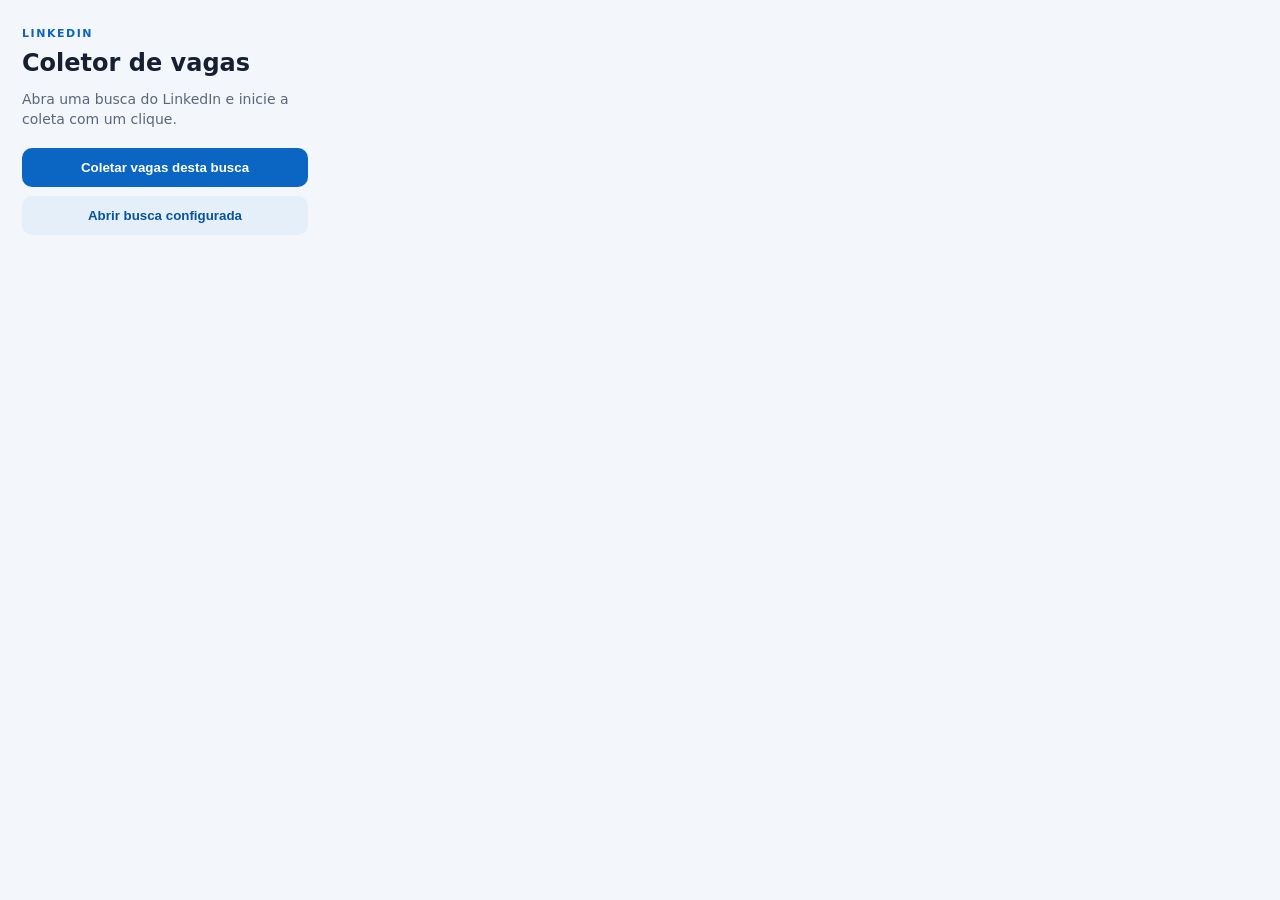
==== extensao-linkedin/popup.html @ dbffbe08 "feat: add automated LinkedIn job collector" ====
<!doctype html><html lang="pt-BR"><head><meta charset="utf-8"><link rel="stylesheet" href="popup.css"><title>Coletor de vagas</title></head><body><main><span>LINKEDIN</span><h1>Coletor de vagas</h1><p>Abra uma busca do LinkedIn e inicie a coleta com um clique.</p><button id="collect">Coletar vagas desta busca</button><button id="open" class="secondary">Abrir busca configurada</button><div id="status" role="status"></div></main><script src="popup.js"></script></body></html>
---- extensao-linkedin/popup.css ----
*{box-sizing:border-box}body{margin:0;width:330px;background:#f3f6fb;color:#172033;font:14px/1.45 system-ui,sans-serif}main{padding:22px}span{color:#0a66c2;font-size:11px;font-weight:800;letter-spacing:.14em}h1{margin:4px 0 8px;font-size:24px}p{color:#59677d;margin:0 0 18px}button{width:100%;border:0;border-radius:10px;padding:12px 14px;background:#0a66c2;color:#fff;font-weight:700;cursor:pointer}.secondary{margin-top:9px;background:#e4effa;color:#07539d}#status{min-height:20px;margin-top:12px;color:#08783e;font-weight:700}.error{color:#b42318!important}
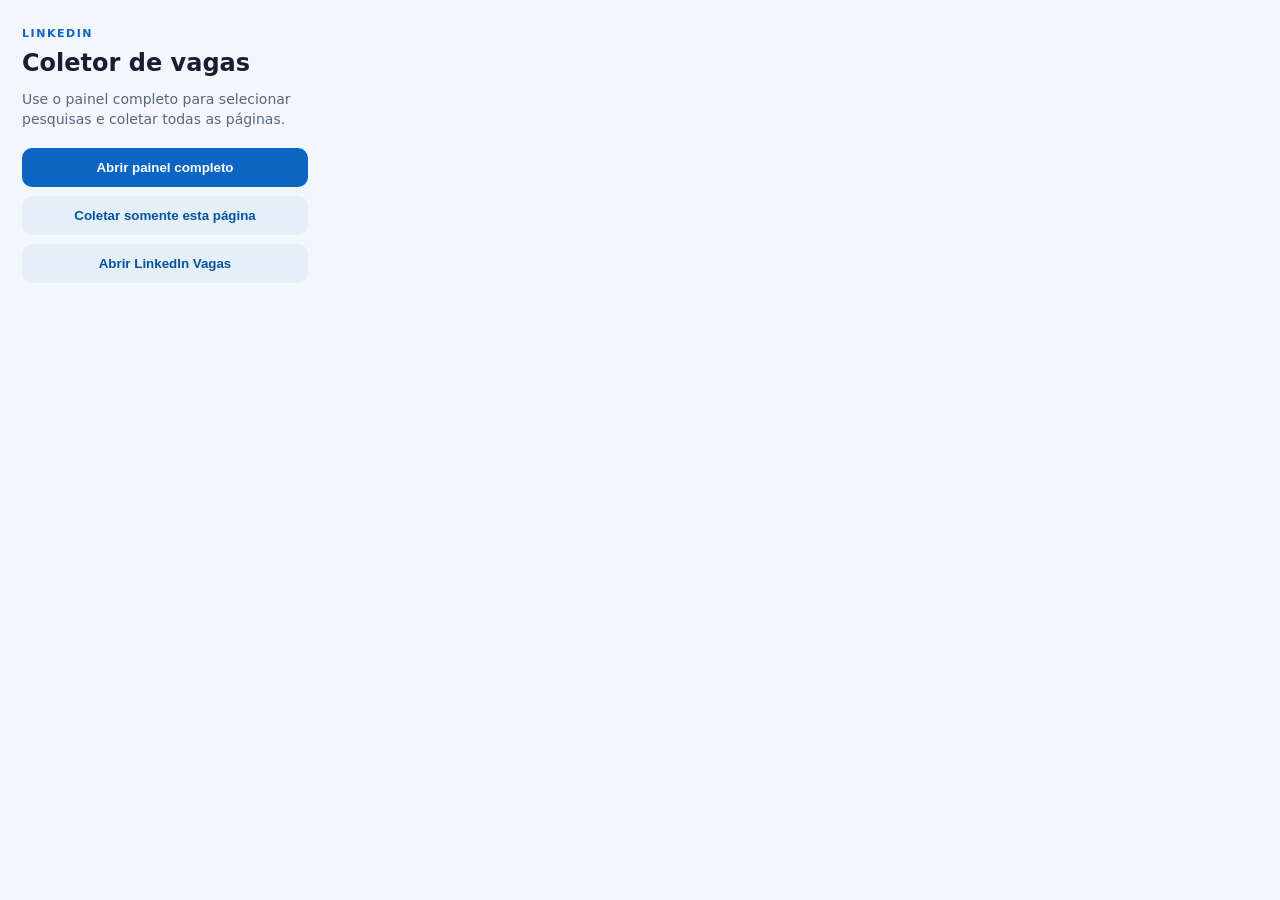
==== commit 624862a4: "feat: add native extension dashboard" ====
--- a/extensao-linkedin/popup.html
+++ b/extensao-linkedin/popup.html
@@ -1 +1 @@
-<!doctype html><html lang="pt-BR"><head><meta charset="utf-8"><link rel="stylesheet" href="popup.css"><title>Coletor de vagas</title></head><body><main><span>LINKEDIN</span><h1>Coletor de vagas</h1><p>Abra uma busca do LinkedIn e inicie a coleta com um clique.</p><button id="collect">Coletar vagas desta busca</button><button id="open" class="secondary">Abrir busca configurada</button><div id="status" role="status"></div></main><script src="popup.js"></script></body></html>
+<!doctype html><html lang="pt-BR"><head><meta charset="utf-8"><link rel="stylesheet" href="popup.css"><title>Coletor de vagas</title></head><body><main><span>LINKEDIN</span><h1>Coletor de vagas</h1><p>Use o painel completo para selecionar pesquisas e coletar todas as páginas.</p><button id="dashboard">Abrir painel completo</button><button id="collect" class="secondary">Coletar somente esta página</button><button id="open" class="secondary">Abrir LinkedIn Vagas</button><div id="status" role="status"></div></main><script src="popup.js"></script></body></html>
